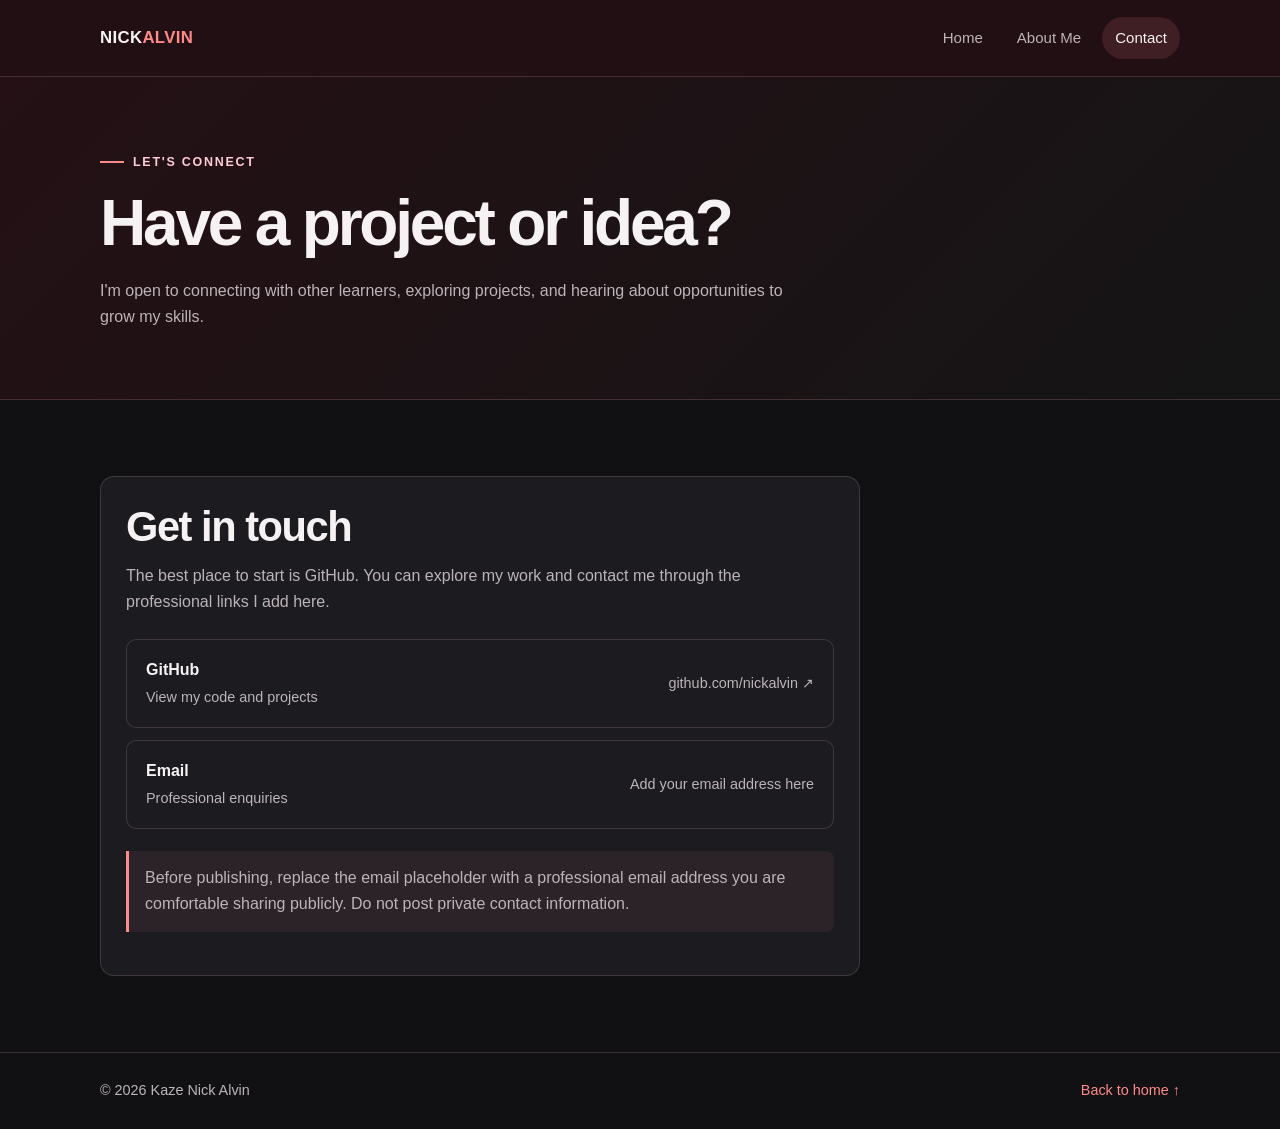
==== contact.html @ a41c2e27 "Add files via upload" ====
<!DOCTYPE html>
<html lang="en">
<head>
    <meta charset="UTF-8">
    <meta name="viewport" content="width=device-width, initial-scale=1.0">
    <meta name="description" content="Contact Kaze Nick Alvin and explore his software development projects.">
    <title>Contact | Kaze Nick Alvin</title>
    <link rel="stylesheet" href="style.css">
</head>
<body>
    <header class="site-header">
        <div class="container nav-wrap">
            <a class="brand" href="index.html">NICK<span>ALVIN</span></a>
            <nav aria-label="Main navigation">
                <a href="index.html">Home</a>
                <a href="about.html">About Me</a>
                <a href="contact.html" aria-current="page">Contact</a>
            </nav>
        </div>
    </header>

    <main>
        <section class="page-hero">
            <div class="container">
                <span class="eyebrow">Let's connect</span>
                <h1>Have a project or idea?</h1>
                <p>
                    I'm open to connecting with other learners, exploring projects, and
                    hearing about opportunities to grow my skills.
                </p>
            </div>
        </section>

        <section class="section">
            <div class="container">
                <div class="card contact-card">
                    <h2 class="section-heading">Get in touch</h2>
                    <p class="section-intro">
                        The best place to start is GitHub. You can explore my work and contact me
                        through the professional links I add here.
                    </p>
                    <div class="contact-links">
                        <a class="contact-link" href="https://github.com/nickalvin" target="_blank" rel="noopener noreferrer">
                            <div><strong>GitHub</strong><br><span>View my code and projects</span></div>
                            <span>github.com/nickalvin ↗</span>
                        </a>
                        <!-- Add your public professional email below if you want it displayed. -->
                        <div class="contact-link">
                            <div><strong>Email</strong><br><span>Professional enquiries</span></div>
                            <span>Add your email address here</span>
                        </div>
                        <!-- Optional: add a LinkedIn profile link when you have one ready. -->
                    </div>
                    <p class="note" style="margin-top: 22px;">
                        Before publishing, replace the email placeholder with a professional email address
                        you are comfortable sharing publicly. Do not post private contact information.
                    </p>
                </div>
            </div>
        </section>
    </main>

    <footer class="site-footer">
        <div class="container footer-wrap">
            <span>© 2026 Kaze Nick Alvin</span>
            <a href="index.html">Back to home ↑</a>
        </div>
    </footer>
</body>
</html>
---- style.css ----
/* Nick Alvin Portfolio — shared styles */
:root {
    --bg: #111113;
    --surface: #1b1b20;
    --surface-soft: #222127;
    --text: #f6f2f3;
    --muted: #bdb4b8;
    --accent: #ff8a8a;
    --accent-soft: #ffccd5;
    --wine: #3b0d0d;
    --nav: #241015;
    --border: rgba(255, 204, 213, 0.16);
    --max-width: 1080px;
}

* { box-sizing: border-box; }

html { scroll-behavior: smooth; }

body {
    margin: 0;
    font-family: Inter, "Segoe UI", Arial, sans-serif;
    background: var(--bg);
    color: var(--text);
    line-height: 1.65;
}

a { color: var(--accent); text-decoration: none; }
a:hover { color: var(--accent-soft); }

.container {
    width: min(var(--max-width), calc(100% - 40px));
    margin: 0 auto;
}

.site-header {
    position: sticky;
    top: 0;
    z-index: 10;
    background: rgba(36, 16, 21, 0.96);
    border-bottom: 1px solid var(--border);
    backdrop-filter: blur(12px);
}

.nav-wrap {
    min-height: 76px;
    display: flex;
    align-items: center;
    justify-content: space-between;
    gap: 24px;
}

.brand {
    color: var(--text);
    font-weight: 800;
    letter-spacing: 0.02em;
    font-size: 1.05rem;
}

.brand span { color: var(--accent); }

nav {
    display: flex;
    align-items: center;
    flex-wrap: wrap;
    gap: 8px;
}

nav a {
    color: var(--muted);
    padding: 9px 13px;
    border-radius: 999px;
    font-size: 0.94rem;
    transition: background 0.2s ease, color 0.2s ease;
}

nav a:hover, nav a[aria-current="page"] {
    color: var(--text);
    background: rgba(255, 138, 138, 0.13);
}

.hero {
    padding: 100px 0 84px;
    background:
        radial-gradient(circle at 82% 18%, rgba(255, 138, 138, 0.13), transparent 28%),
        linear-gradient(135deg, #171316 0%, #241015 58%, #151515 100%);
    border-bottom: 1px solid var(--border);
}

.eyebrow {
    display: inline-flex;
    align-items: center;
    gap: 9px;
    color: var(--accent-soft);
    text-transform: uppercase;
    letter-spacing: 0.14em;
    font-size: 0.78rem;
    font-weight: 800;
}

.eyebrow::before {
    content: "";
    width: 24px;
    height: 2px;
    background: var(--accent);
}

h1, h2, h3 { line-height: 1.18; }

.hero h1 {
    max-width: 850px;
    margin: 22px 0;
    font-size: clamp(2.6rem, 7vw, 5.4rem);
    letter-spacing: -0.055em;
}

.hero h1 span { color: var(--accent); }

.hero-copy {
    max-width: 680px;
    color: var(--muted);
    font-size: clamp(1.05rem, 2vw, 1.2rem);
}

.button-row {
    display: flex;
    flex-wrap: wrap;
    gap: 12px;
    margin-top: 30px;
}

.button {
    display: inline-flex;
    align-items: center;
    justify-content: center;
    min-height: 46px;
    padding: 11px 18px;
    border: 1px solid var(--accent);
    border-radius: 8px;
    background: var(--accent);
    color: #241015;
    font-weight: 800;
    transition: transform 0.2s ease, background 0.2s ease;
}

.button:hover {
    color: #241015;
    background: var(--accent-soft);
    transform: translateY(-2px);
}

.button.secondary {
    color: var(--text);
    background: transparent;
    border-color: var(--border);
}

.button.secondary:hover { background: rgba(255, 204, 213, 0.08); }

.section { padding: 76px 0; }
.section.alt { background: #17171b; }

.section-heading {
    margin: 0 0 12px;
    font-size: clamp(1.8rem, 4vw, 2.6rem);
    letter-spacing: -0.035em;
}

.section-intro {
    max-width: 700px;
    margin: 0 0 30px;
    color: var(--muted);
}

.cards {
    display: grid;
    grid-template-columns: repeat(2, minmax(0, 1fr));
    gap: 18px;
}

.card {
    padding: 25px;
    border: 1px solid var(--border);
    border-radius: 14px;
    background: var(--surface);
}

.card h3 { margin: 0 0 10px; font-size: 1.2rem; }
.card p { color: var(--muted); margin: 0 0 18px; }

.tag-list {
    display: flex;
    flex-wrap: wrap;
    gap: 9px;
    padding: 0;
    margin: 22px 0 0;
    list-style: none;
}

.tag-list li {
    border: 1px solid var(--border);
    background: rgba(255, 138, 138, 0.07);
    color: var(--accent-soft);
    border-radius: 999px;
    padding: 6px 11px;
    font-size: 0.9rem;
}

.page-hero {
    padding: 68px 0 52px;
    background: linear-gradient(135deg, #241015, #151515);
    border-bottom: 1px solid var(--border);
}

.page-hero h1 {
    margin: 14px 0;
    font-size: clamp(2.5rem, 6vw, 4rem);
    letter-spacing: -0.05em;
}

.page-hero p { max-width: 700px; color: var(--muted); }

.content-grid {
    display: grid;
    grid-template-columns: minmax(0, 1.4fr) minmax(250px, 0.8fr);
    gap: 24px;
    align-items: start;
}

.prose p { color: var(--muted); }
.prose strong { color: var(--text); }

.info-list {
    list-style: none;
    margin: 0;
    padding: 0;
}

.info-list li {
    padding: 14px 0;
    border-bottom: 1px solid var(--border);
}

.info-list li:last-child { border-bottom: 0; }
.info-list span { display: block; color: var(--muted); font-size: 0.9rem; }

.contact-card { max-width: 760px; }
.contact-links { display: grid; gap: 12px; margin-top: 24px; }

.contact-link {
    display: flex;
    justify-content: space-between;
    align-items: center;
    gap: 16px;
    padding: 17px 19px;
    border: 1px solid var(--border);
    border-radius: 10px;
    background: var(--surface);
    overflow-wrap: anywhere;
}

.contact-link strong { color: var(--text); }
.contact-link span { color: var(--muted); font-size: 0.9rem; }

.note {
    padding: 14px 16px;
    border-left: 3px solid var(--accent);
    background: rgba(255, 138, 138, 0.07);
    color: var(--muted);
    border-radius: 0 8px 8px 0;
}

.site-footer {
    padding: 26px 0;
    border-top: 1px solid var(--border);
    color: var(--muted);
    font-size: 0.9rem;
}

.footer-wrap {
    display: flex;
    justify-content: space-between;
    align-items: center;
    flex-wrap: wrap;
    gap: 12px;
}

@media (max-width: 720px) {
    .nav-wrap { align-items: flex-start; flex-direction: column; padding: 16px 0; gap: 10px; }
    nav { width: 100%; gap: 4px; }
    nav a { padding: 8px 11px; }
    .hero { padding: 72px 0 62px; }
    .section { padding: 56px 0; }
    .cards, .content-grid { grid-template-columns: 1fr; }
    .contact-link { align-items: flex-start; flex-direction: column; gap: 4px; }
}
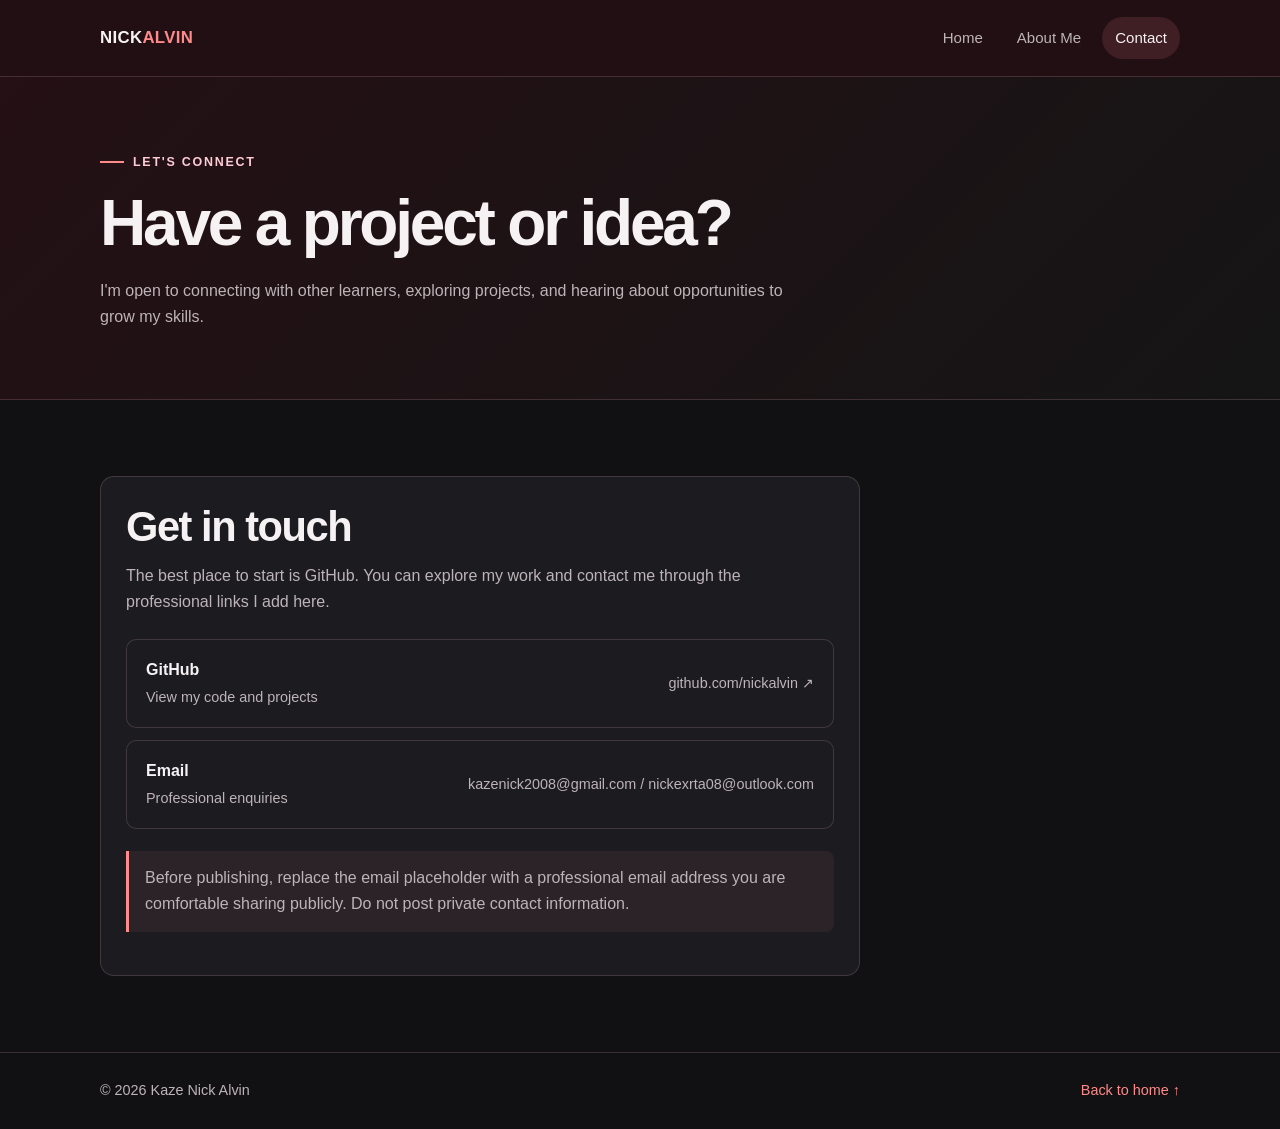
==== commit 1645f2c7: "Update contact.html" ====
--- a/contact.html
+++ b/contact.html
@@ -44,12 +44,10 @@
                             <div><strong>GitHub</strong><br><span>View my code and projects</span></div>
                             <span>github.com/nickalvin ↗</span>
                         </a>
-                        <!-- Add your public professional email below if you want it displayed. -->
                         <div class="contact-link">
                             <div><strong>Email</strong><br><span>Professional enquiries</span></div>
-                            <span>Add your email address here</span>
+                            <span>kazenick2008@gmail.com / nickexrta08@outlook.com</span>
                         </div>
-                        <!-- Optional: add a LinkedIn profile link when you have one ready. -->
                     </div>
                     <p class="note" style="margin-top: 22px;">
                         Before publishing, replace the email placeholder with a professional email address
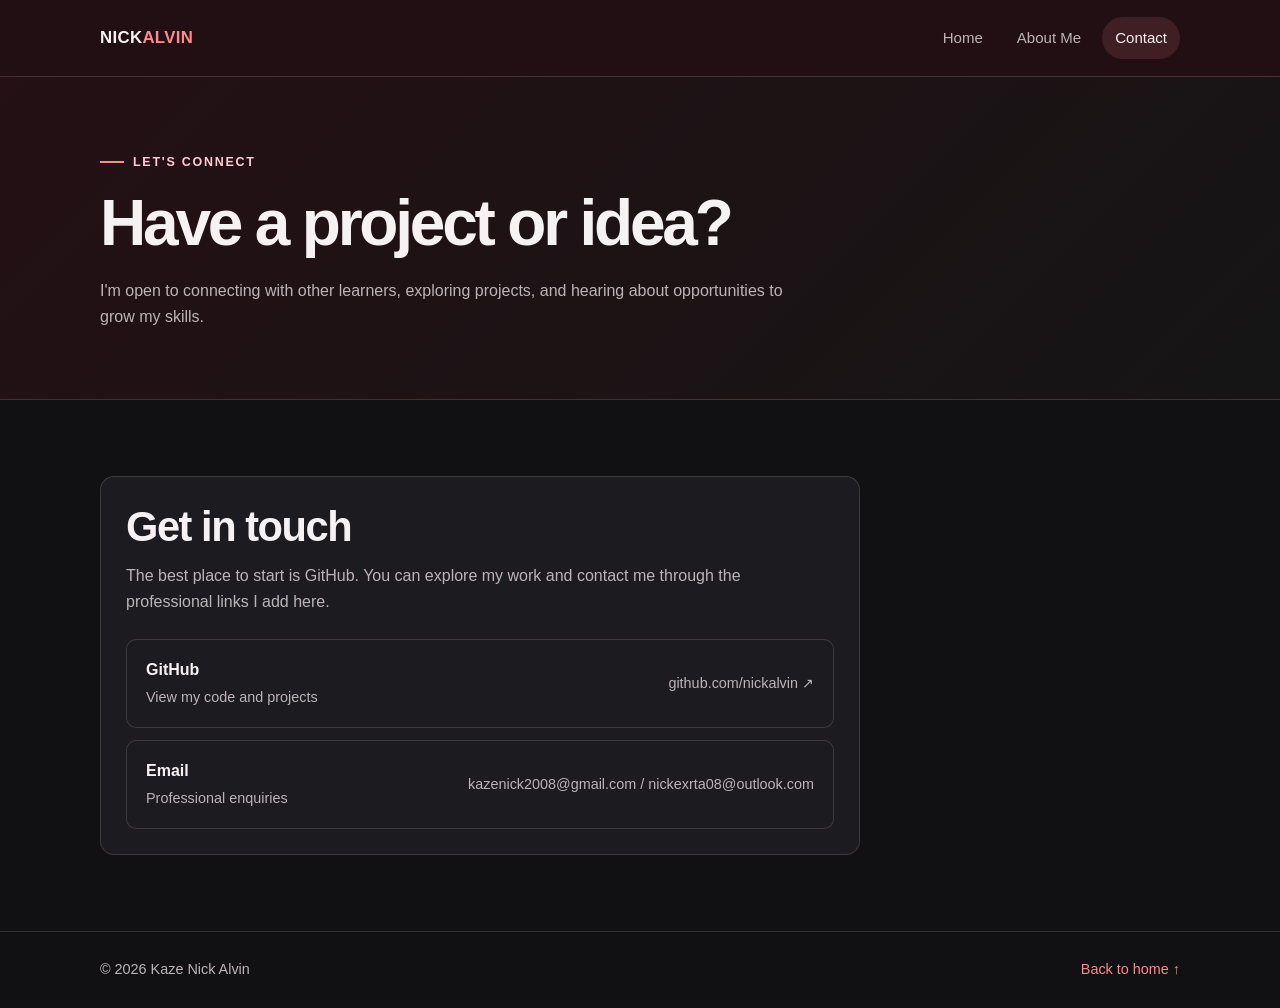
==== commit 274c0873: "Update contact.html" ====
--- a/contact.html
+++ b/contact.html
@@ -49,10 +49,6 @@
                             <span>kazenick2008@gmail.com / nickexrta08@outlook.com</span>
                         </div>
                     </div>
-                    <p class="note" style="margin-top: 22px;">
-                        Before publishing, replace the email placeholder with a professional email address
-                        you are comfortable sharing publicly. Do not post private contact information.
-                    </p>
                 </div>
             </div>
         </section>
